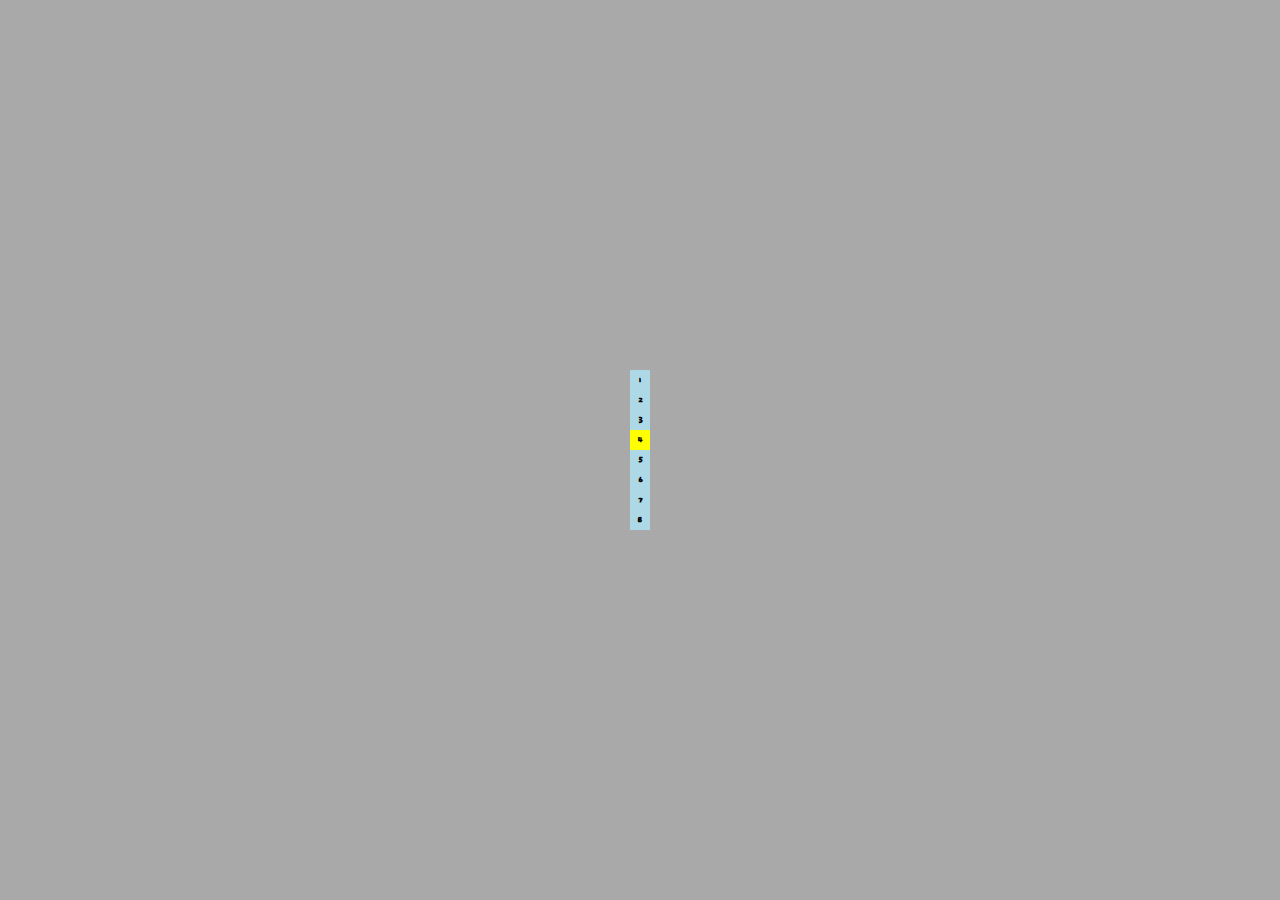
==== flex_grid_emoji_navbar/index.html @ f0b9d5dc "correct file name" ====
<!DOCTYPE html>
<html>
    <head>
        <title>Grid Practice</title>
        <link rel="stylesheet" href="style.css">
        <meta name="viewport" content="width=device-width, initial-scale=1">
        <link href="https://fonts.googleapis.com/css?family=Dokdo" rel="stylesheet">
    </head>
    <body>
        <div class="grid-parent">
            <div class="grid-child child1">1</div>
            <div class="grid-child child2">2</div>
            <div class="grid-child child3">3</div>
            <div class="grid-child child4">
                <div class="list-element-container">
                    <div class="list-element-content">4</div>
                    <div class="hidden-elements-container">
                        <div class="inner-hidden-elements-container">
                            <div class="hidden-element"><img src="http://www.myiconfinder.com/uploads/iconsets/256-256-1ff6e565176b38899fd667fd744a2668-emoticons.png" alt=""></div>
                            <div class="inner-hidden-element"><img src="https://cdn.iconscout.com/icon/free/png-256/wow-20-894767.png" alt=""></div>
                        </div>
                        <div class="inner-hidden-elements-container">
                            <div class="hidden-element"><img src="http://www.myiconfinder.com/uploads/iconsets/256-256-e055bac1058791ddc8242f03995d2145-angry.png" alt=""></div>
                            <div class="inner-hidden-element"><img src="https://cdn.iconscout.com/icon/free/png-256/wow-20-894767.png" alt=""></div>
                        </div>
                        <div class="inner-hidden-elements-container">
                            <div class="hidden-element"><img src="https://cdn.iconscout.com/icon/free/png-256/cry-face-sad-tear-emoji-37717.png" alt=""></div>
                            <div class="inner-hidden-element"><img src="https://cdn.iconscout.com/icon/free/png-256/wow-20-894767.png" alt=""></div>
                        </div>
                    </div>
                </div>
            
            </div>
            <div class="grid-child child5">5</div>
            <div class="grid-child child6">6</div>
            <div class="grid-child child7">7</div>
            <div class="grid-child child8">8</div>
        </div>
    </body>
</html>
---- flex_grid_emoji_navbar/style.css ----
* {
    padding: 0;
    margin: 0;
    box-sizing: border-box;
    font-family: 'Dokdo', cursive;
}

body {
    display: grid;
    widows: 100vw;
    height: 100vh;
    justify-content: center;
    align-items: center;
    background: darkgray;
}

.grid-parent {
    display: grid;
    grid-template-columns: 1fr; 
    grid-template-rows:  repeat(8, 1fr );
    background:transparent;
}

.grid-child {
    display: flex;
    font-size: 10px;
    font-weight: bold;
    width: 20px;
    height: 20px;
    background: lightblue;
    justify-content: center;
    align-items: center;
    z-index: 2;
}

.child4 {
    justify-content: flex-start;
    align-items: flex-start;
}
.list-element-container {
    display: flex;
    flex-direction: row;
}

.list-element-content {
    display: flex;
    width: 20px;
    height: 20px;
    background: yellow;
    justify-content: center;
    align-items: center;
    z-index: 5;
    font-size: 10px;
    transition: .1s;
}

.hidden-elements-container {
    display: flex;
    flex-direction: column;
    position: relative;
    right: 20px;
    z-index: 2;
    transition: .2s;

}

.inner-hidden-elements-container {
    display: flex;
}

.hidden-element {
    z-index: 2;
}
.inner-hidden-element {
    position:relative;
    right: 20px;
    z-index: 1;
    transition: .2s
}

.inner-hidden-elements-container:hover .inner-hidden-element {
    right: 0;
}

.child4:hover .hidden-elements-container {
    right: 0;
}

.list-element-content:hover {
    background: rgb(250, 249, 248);
    border: solid 1px black; 
}

.hidden-element:hover img {
    transform: scale(1.3);
}

.inner-hidden-element:hover img {
    transform: scale(1.3);
}

.grid-child:hover:not(.child4){
    background: rgb(212, 15, 219);
    border: solid 1px black; 
}

img {
    width: 20px;
    padding: 3px;
    transition: .3s;
}
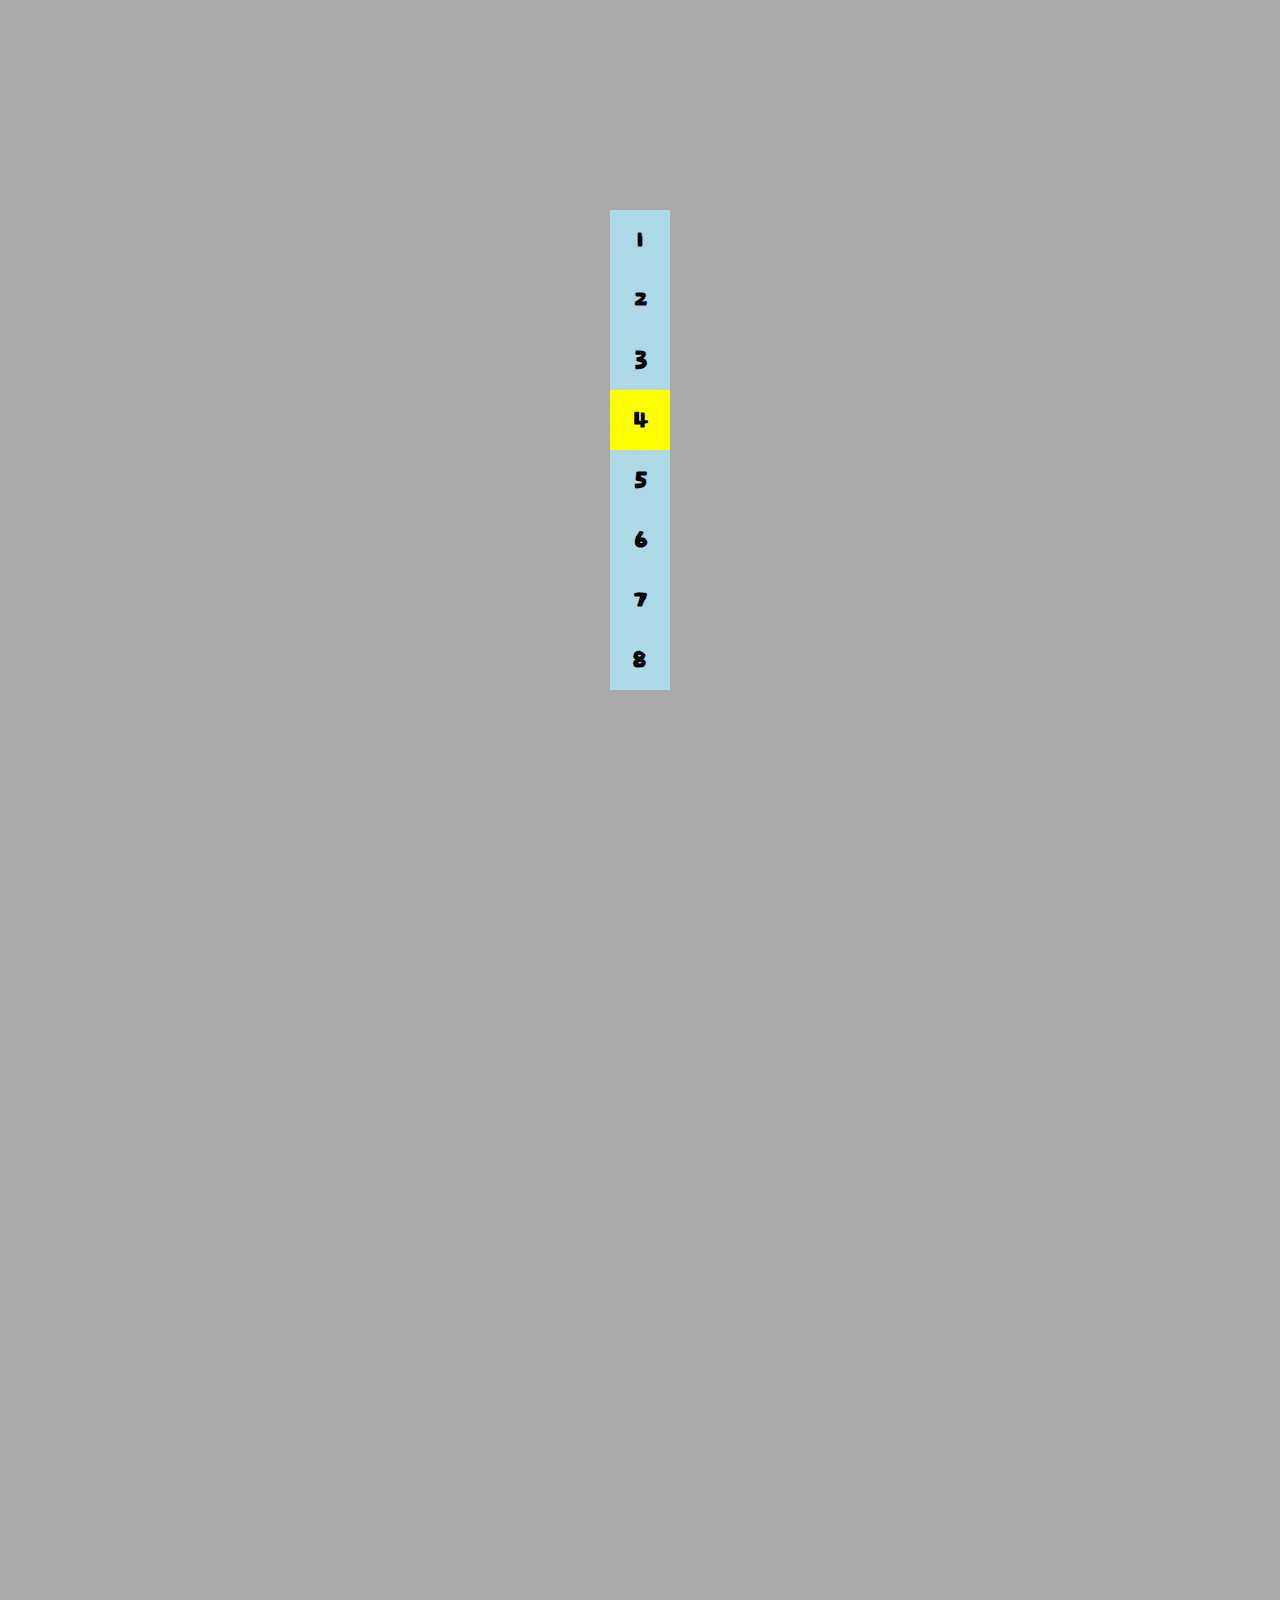
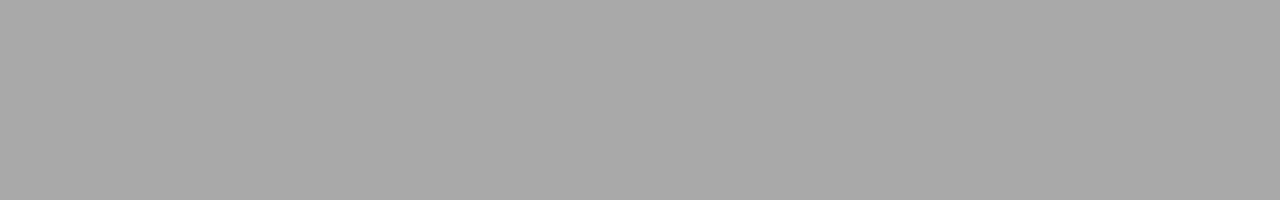
==== commit e0431bc3: "add base template for website" ====
--- a/flex_grid_emoji_navbar/index.html
+++ b/flex_grid_emoji_navbar/index.html
@@ -1,7 +1,7 @@
 <!DOCTYPE html>
 <html>
     <head>
-        <title>Grid Practice</title>
+        <title>emoji navigation</title>
         <link rel="stylesheet" href="style.css">
         <meta name="viewport" content="width=device-width, initial-scale=1">
         <link href="https://fonts.googleapis.com/css?family=Dokdo" rel="stylesheet">
--- a/flex_grid_emoji_navbar/style.css
+++ b/flex_grid_emoji_navbar/style.css
@@ -12,6 +12,7 @@
     justify-content: center;
     align-items: center;
     background: darkgray;
+    transform: scale(3);
 }
 
 .grid-parent {
@@ -37,6 +38,7 @@
     justify-content: flex-start;
     align-items: flex-start;
 }
+
 .list-element-container {
     display: flex;
     flex-direction: row;
@@ -99,7 +101,7 @@
     transform: scale(1.3);
 }
 
-.grid-child:hover:not(.child4){
+.grid-child:hover:not(.child4) {
     background: rgb(212, 15, 219);
     border: solid 1px black; 
 }
